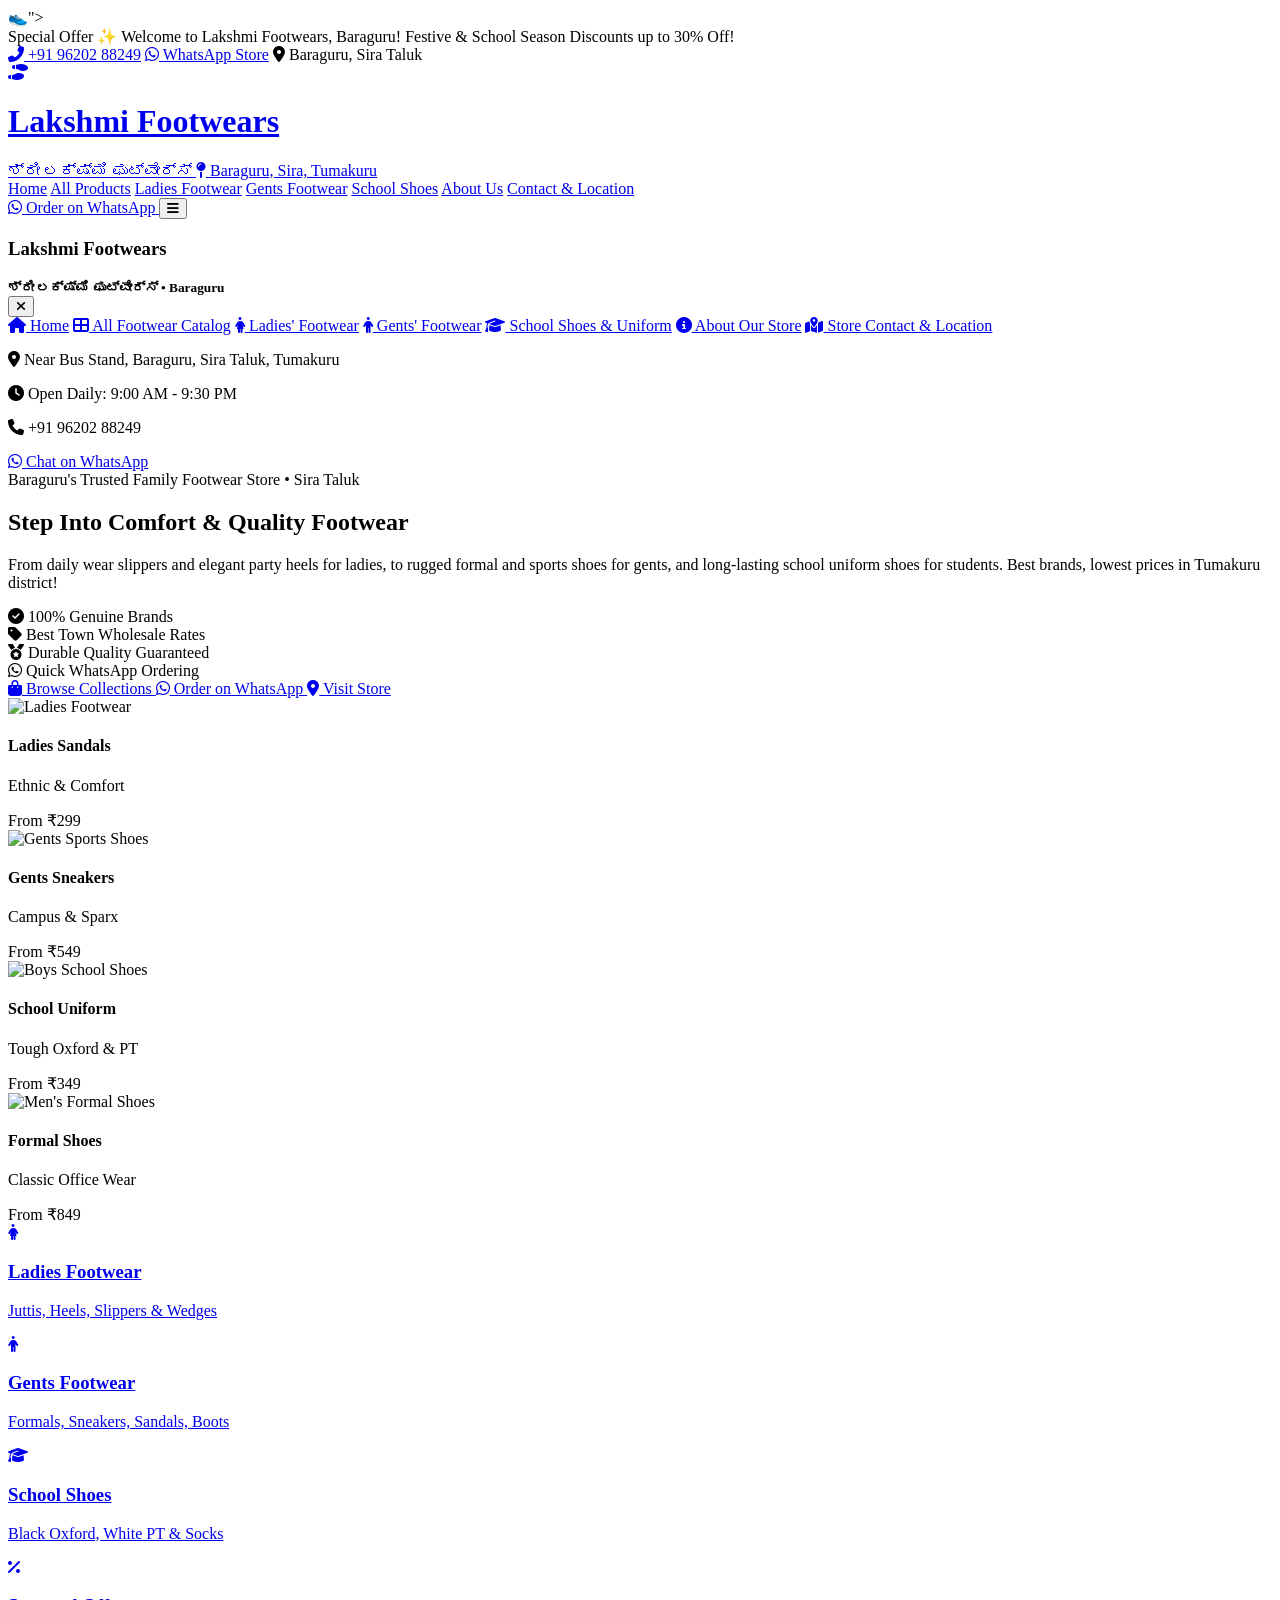
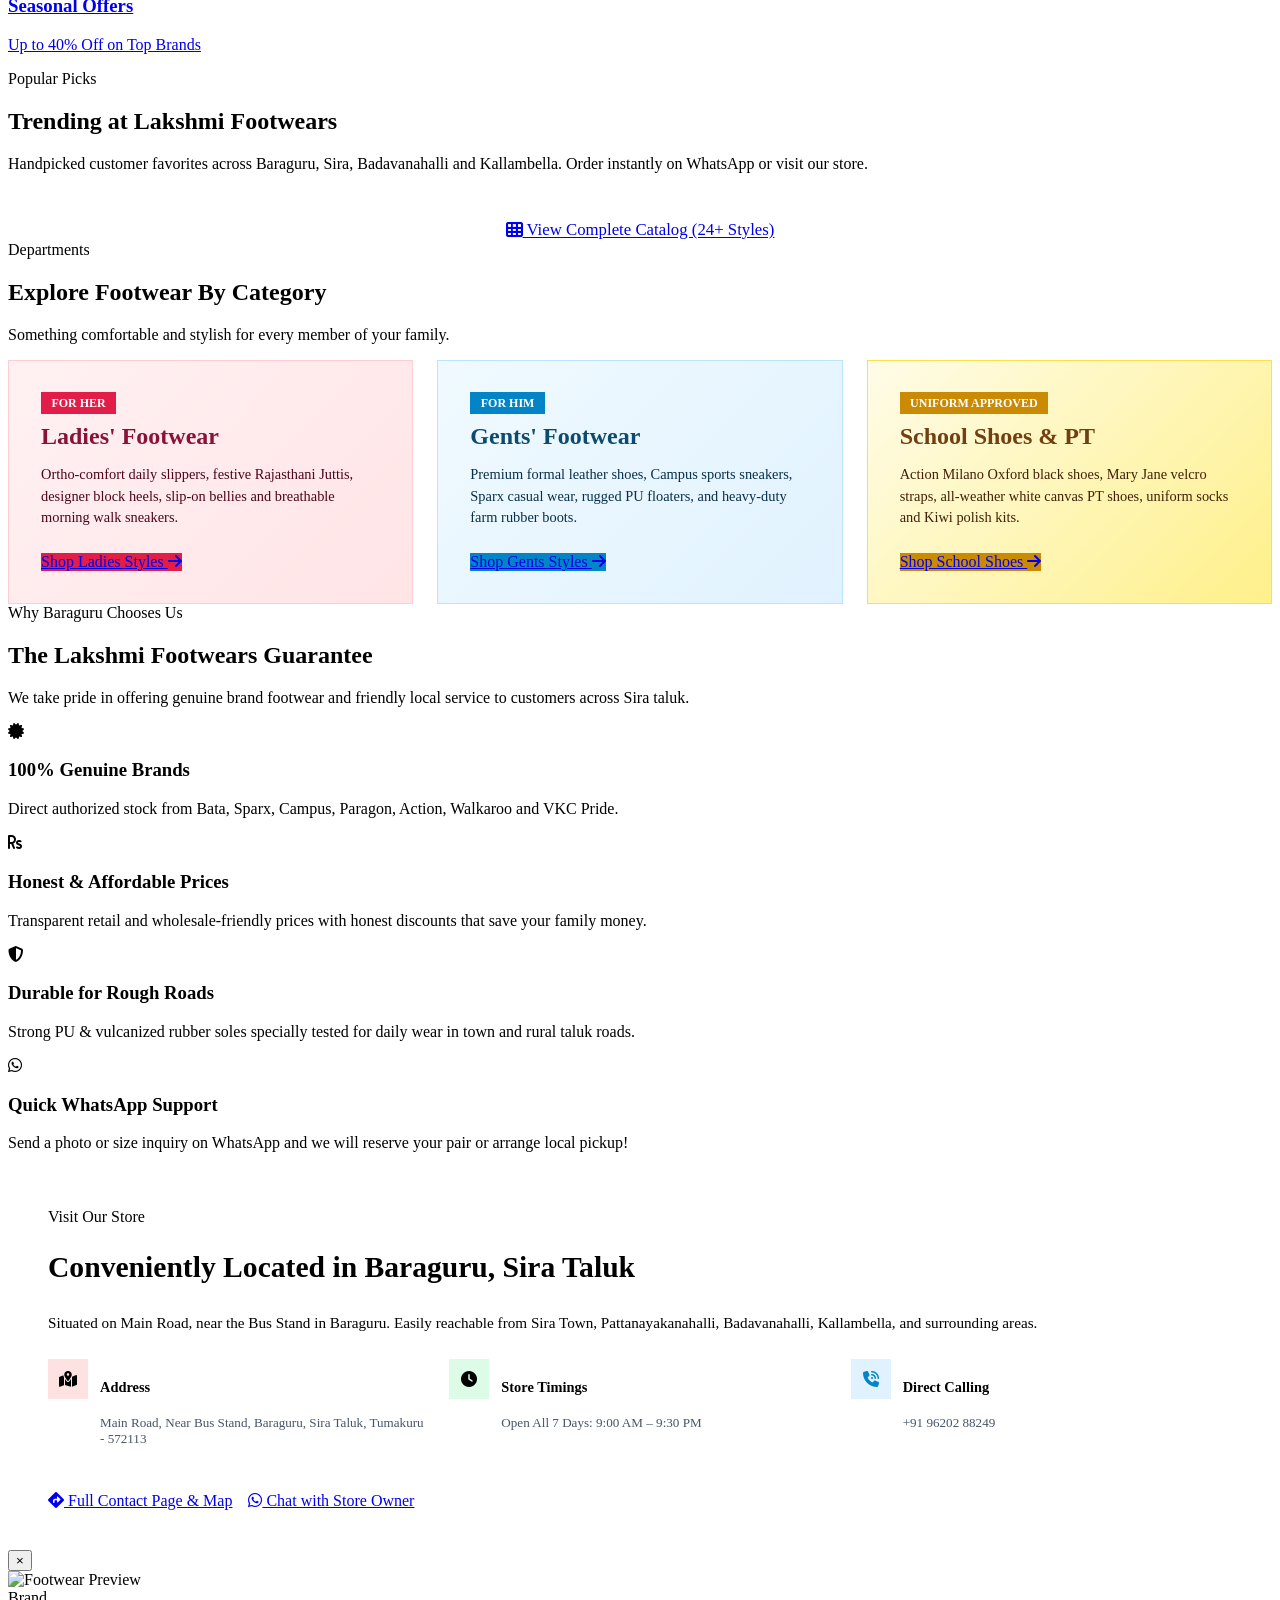
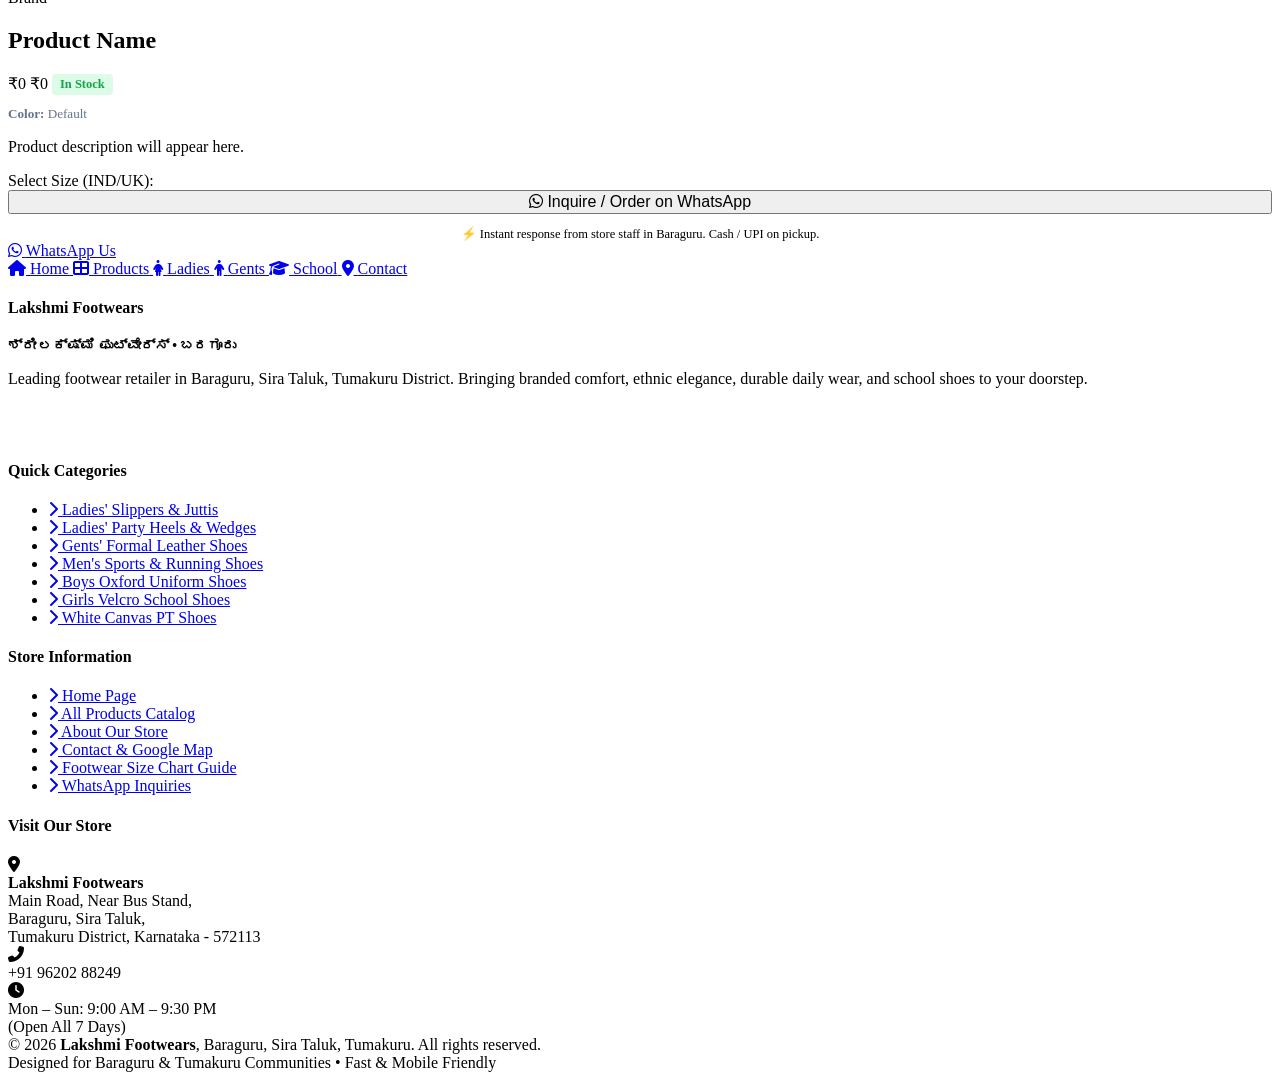
==== index.html @ 3af25283 "Add files via upload" ====
<!DOCTYPE html>
<html lang="en">
<head>
  <meta charset="UTF-8">
  <meta name="viewport" content="width=device-width, initial-scale=1.0">
  <title>Lakshmi Footwears | Baraguru, Sira Taluk, Tumakuru | Ladies, Gents & School Shoes</title>
  <meta name="description" content="Lakshmi Footwears in Baraguru, Sira Taluk, Tumakuru, Karnataka. Best quality ladies footwear, gents shoes, chappals, sandals and durable school uniform shoes at affordable prices.">
  <meta name="keywords" content="Lakshmi Footwears, Baraguru, Sira Taluk, Tumakuru, Karnataka, shoes in Baraguru, ladies footwear Baraguru, gents shoes Sira, school shoes Baraguru, Bata, Sparx, Paragon, Campus">
  
  <!-- Favicon -->
  <link rel="icon" type="image/svg+xml" href="images/favicon.svg"><text y=%22.9em%22 font-size=%2290%22>👟</text></svg>">
  
  <!-- Google Fonts: Poppins -->
  <link rel="preconnect" href="https://fonts.googleapis.com">
  <link rel="preconnect" href="https://fonts.gstatic.com" crossorigin>
  <link href="https://fonts.googleapis.com/css2?family=Poppins:wght@300;400;500;600;700;800&display=swap" rel="stylesheet">
  
  <!-- Font Awesome Icons -->
  <link rel="stylesheet" href="https://cdnjs.cloudflare.com/ajax/libs/font-awesome/6.4.0/css/all.min.css">
  
  <!-- Main Stylesheet -->
  <link rel="stylesheet" href="css/style.css">
</head>
<body>

  <!-- Top Announcement Bar -->
  <aside class="top-strip" aria-label="Announcement">
    <div class="container top-strip-inner">
      <div class="top-strip-text">
        <span class="top-badge">Special Offer</span>
        <span>✨ Welcome to Lakshmi Footwears, Baraguru! Festive & School Season Discounts up to 30% Off!</span>
      </div>
      <div class="top-strip-contacts">
        <a href="tel:+919620288249"><i class="fas fa-phone-alt"></i> +91 96202 88249</a>
        <a href="https://wa.me/919620288249" target="_blank"><i class="fab fa-whatsapp"></i> WhatsApp Store</a>
        <span><i class="fas fa-map-marker-alt"></i> Baraguru, Sira Taluk</span>
      </div>
    </div>
  </aside>

  <!-- Main Navigation Header -->
  <header class="main-header">
    <div class="container header-inner">
      <a href="index.html" class="brand-logo" aria-label="Lakshmi Footwears Home">
        <div class="logo-icon">
          <i class="fas fa-shoe-prints"></i>
        </div>
        <div class="logo-text">
          <h1>Lakshmi Footwears</h1>
          <span class="kannada-sub">ಶ್ರೀ ಲಕ್ಷ್ಮಿ ಫುಟ್‌ವೇರ್ಸ್</span>
          <span class="location-tag"><i class="fas fa-map-pin"></i> Baraguru, Sira, Tumakuru</span>
        </div>
      </a>

      <!-- Desktop Navigation Links -->
      <nav class="main-nav" aria-label="Main Navigation">
        <a href="index.html" class="nav-link active">Home</a>
        <a href="products.html" class="nav-link">All Products</a>
        <a href="ladies.html" class="nav-link">Ladies Footwear</a>
        <a href="gents.html" class="nav-link">Gents Footwear</a>
        <a href="school-shoes.html" class="nav-link">School Shoes</a>
        <a href="about.html" class="nav-link">About Us</a>
        <a href="contact.html" class="nav-link">Contact & Location</a>
      </nav>

      <!-- Header Actions -->
      <div class="header-actions">
        <a href="https://wa.me/919620288249?text=Hello%20Lakshmi%20Footwears%20Baraguru,%20I%20want%20to%20inquire%20about%20your%20shoes." target="_blank" class="btn-header-whatsapp">
          <i class="fab fa-whatsapp"></i>
          <span>Order on WhatsApp</span>
        </a>
        <button class="mobile-menu-btn" id="mobile-menu-btn" aria-label="Open Mobile Menu">
          <i class="fas fa-bars"></i>
        </button>
      </div>
    </div>
  </header>

  <!-- Mobile Off-canvas Drawer -->
  <div class="mobile-drawer-overlay" id="mobile-drawer-overlay"></div>
  <aside class="mobile-drawer" id="mobile-drawer" aria-label="Mobile Navigation Drawer">
    <div class="mobile-drawer-header">
      <div>
        <h3>Lakshmi Footwears</h3>
        <small style="color: var(--secondary); font-weight:600;">ಶ್ರೀ ಲಕ್ಷ್ಮಿ ಫುಟ್‌ವೇರ್ಸ್ • Baraguru</small>
      </div>
      <button class="close-drawer-btn" id="close-drawer-btn" aria-label="Close menu">
        <i class="fas fa-times"></i>
      </button>
    </div>
    <nav class="mobile-drawer-nav">
      <a href="index.html" class="mobile-drawer-link active"><i class="fas fa-home"></i> Home</a>
      <a href="products.html" class="mobile-drawer-link"><i class="fas fa-th-large"></i> All Footwear Catalog</a>
      <a href="ladies.html" class="mobile-drawer-link"><i class="fas fa-female"></i> Ladies' Footwear</a>
      <a href="gents.html" class="mobile-drawer-link"><i class="fas fa-male"></i> Gents' Footwear</a>
      <a href="school-shoes.html" class="mobile-drawer-link"><i class="fas fa-graduation-cap"></i> School Shoes & Uniform</a>
      <a href="about.html" class="mobile-drawer-link"><i class="fas fa-info-circle"></i> About Our Store</a>
      <a href="contact.html" class="mobile-drawer-link"><i class="fas fa-map-marked-alt"></i> Store Contact & Location</a>
    </nav>

    <div class="mobile-drawer-footer">
      <div class="mobile-drawer-info">
        <p><i class="fas fa-map-marker-alt"></i> Near Bus Stand, Baraguru, Sira Taluk, Tumakuru</p>
        <p><i class="fas fa-clock"></i> Open Daily: 9:00 AM - 9:30 PM</p>
        <p><i class="fas fa-phone"></i> +91 96202 88249</p>
      </div>
      <a href="https://wa.me/919620288249" target="_blank" class="btn-whatsapp-hero" style="width: 100%; justify-content: center;">
        <i class="fab fa-whatsapp"></i> Chat on WhatsApp
      </a>
    </div>
  </aside>

  <!-- Hero Section -->
  <section class="hero-section">
    <div class="hero-pattern"></div>
    <div class="container hero-grid">
      <div class="hero-content">
        <div class="hero-badge-pill">
          <span class="dot"></span>
          <span>Baraguru's Trusted Family Footwear Store • Sira Taluk</span>
        </div>
        <h1 class="hero-title">
          Step Into <span class="highlight">Comfort & Quality</span> Footwear
        </h1>
        <p class="hero-subtitle">
          From daily wear slippers and elegant party heels for ladies, to rugged formal and sports shoes for gents, and long-lasting school uniform shoes for students. Best brands, lowest prices in Tumakuru district!
        </p>

        <div class="hero-features-chips">
          <div class="hero-chip"><i class="fas fa-check-circle"></i> 100% Genuine Brands</div>
          <div class="hero-chip"><i class="fas fa-tag"></i> Best Town Wholesale Rates</div>
          <div class="hero-chip"><i class="fas fa-medal"></i> Durable Quality Guaranteed</div>
          <div class="hero-chip"><i class="fab fa-whatsapp"></i> Quick WhatsApp Ordering</div>
        </div>

        <div class="hero-cta-group">
          <a href="products.html" class="btn-primary">
            <i class="fas fa-shopping-bag"></i> Browse Collections
          </a>
          <a href="https://wa.me/919620288249?text=Namaskara%20Lakshmi%20Footwears!%20I%20would%20like%20to%20know%20more%20about%20your%20available%20shoes." target="_blank" class="btn-whatsapp-hero">
            <i class="fab fa-whatsapp"></i> Order on WhatsApp
          </a>
          <a href="contact.html" class="btn-secondary">
            <i class="fas fa-map-marker-alt"></i> Visit Store
          </a>
        </div>
      </div>

      <!-- Hero Showcase Visual -->
      <div class="hero-card-showcase">
        <div class="hero-showcase-grid">
          <div class="hero-mini-card">
            <div class="hero-mini-img-wrap">
              <img src="https://images.unsplash.com/photo-1543163521-1bf539c55dd2?auto=format&fit=crop&w=400&q=80" alt="Ladies Footwear">
            </div>
            <div class="hero-mini-content">
              <h4>Ladies Sandals</h4>
              <p>Ethnic & Comfort</p>
              <div class="hero-mini-price">From ₹299</div>
            </div>
          </div>

          <div class="hero-mini-card">
            <div class="hero-mini-img-wrap">
              <img src="https://images.unsplash.com/photo-1542291026-7eec264c27ff?auto=format&fit=crop&w=400&q=80" alt="Gents Sports Shoes">
            </div>
            <div class="hero-mini-content">
              <h4>Gents Sneakers</h4>
              <p>Campus & Sparx</p>
              <div class="hero-mini-price">From ₹549</div>
            </div>
          </div>

          <div class="hero-mini-card">
            <div class="hero-mini-img-wrap">
              <img src="https://images.unsplash.com/photo-1514989940723-e8e51635b782?auto=format&fit=crop&w=400&q=80" alt="Boys School Shoes">
            </div>
            <div class="hero-mini-content">
              <h4>School Uniform</h4>
              <p>Tough Oxford & PT</p>
              <div class="hero-mini-price">From ₹349</div>
            </div>
          </div>

          <div class="hero-mini-card">
            <div class="hero-mini-img-wrap">
              <img src="https://images.unsplash.com/photo-1533867617858-e7b97e060509?auto=format&fit=crop&w=400&q=80" alt="Men's Formal Shoes">
            </div>
            <div class="hero-mini-content">
              <h4>Formal Shoes</h4>
              <p>Classic Office Wear</p>
              <div class="hero-mini-price">From ₹849</div>
            </div>
          </div>
        </div>
      </div>
    </div>
  </section>

  <!-- Quick Category Selection Bar -->
  <section class="category-pills-bar">
    <div class="container">
      <div class="category-pills-grid">
        <a href="ladies.html" class="category-banner-card">
          <div class="cat-icon-box cat-ladies">
            <i class="fas fa-female"></i>
          </div>
          <div class="cat-text">
            <h3>Ladies Footwear</h3>
            <p>Juttis, Heels, Slippers & Wedges</p>
          </div>
        </a>

        <a href="gents.html" class="category-banner-card">
          <div class="cat-icon-box cat-gents">
            <i class="fas fa-male"></i>
          </div>
          <div class="cat-text">
            <h3>Gents Footwear</h3>
            <p>Formals, Sneakers, Sandals, Boots</p>
          </div>
        </a>

        <a href="school-shoes.html" class="category-banner-card">
          <div class="cat-icon-box cat-school">
            <i class="fas fa-graduation-cap"></i>
          </div>
          <div class="cat-text">
            <h3>School Shoes</h3>
            <p>Black Oxford, White PT & Socks</p>
          </div>
        </a>

        <a href="products.html" class="category-banner-card">
          <div class="cat-icon-box cat-offers">
            <i class="fas fa-percentage"></i>
          </div>
          <div class="cat-text">
            <h3>Seasonal Offers</h3>
            <p>Up to 40% Off on Top Brands</p>
          </div>
        </a>
      </div>
    </div>
  </section>

  <!-- Featured Products Section -->
  <section class="section-padding">
    <div class="container">
      <div class="section-header">
        <span class="section-tag">Popular Picks</span>
        <h2 class="section-title">Trending at Lakshmi Footwears</h2>
        <p class="section-desc">Handpicked customer favorites across Baraguru, Sira, Badavanahalli and Kallambella. Order instantly on WhatsApp or visit our store.</p>
      </div>

      <div class="products-grid" id="featured-products-container">
        <!-- Products populated dynamically via js/main.js -->
      </div>

      <div style="text-align: center; margin-top: 3rem;">
        <a href="products.html" class="btn-primary" style="padding: 0.9rem 2.2rem; font-size: 1.05rem;">
          <i class="fas fa-th"></i> View Complete Catalog (24+ Styles)
        </a>
      </div>
    </div>
  </section>

  <!-- Category Showcase Banners -->
  <section class="section-padding" style="background: #ffffff; border-top: 1px solid var(--border-color); border-bottom: 1px solid var(--border-color);">
    <div class="container">
      <div class="section-header">
        <span class="section-tag">Departments</span>
        <h2 class="section-title">Explore Footwear By Category</h2>
        <p class="section-desc">Something comfortable and stylish for every member of your family.</p>
      </div>

      <div style="display: grid; grid-template-columns: repeat(auto-fit, minmax(300px, 1fr)); gap: 1.5rem;">
        
        <!-- Ladies Banner Card -->
        <div style="background: linear-gradient(135deg, #fff1f2, #ffe4e6); border-radius: var(--radius-lg); padding: 2rem; border: 1px solid #fecdd3; display: flex; flex-direction: column; justify-content: space-between;">
          <div>
            <span style="background: #e11d48; color: #fff; padding: 0.25rem 0.65rem; border-radius: var(--radius-sm); font-size: 0.75rem; font-weight: 700; text-transform: uppercase;">For Her</span>
            <h3 style="font-size: 1.5rem; color: #881337; margin: 0.75rem 0 0.5rem; font-weight: 800;">Ladies' Footwear</h3>
            <p style="font-size: 0.9rem; color: #4c0519; line-height: 1.5; margin-bottom: 1.5rem;">
              Ortho-comfort daily slippers, festive Rajasthani Juttis, designer block heels, slip-on bellies and breathable morning walk sneakers.
            </p>
          </div>
          <a href="ladies.html" class="btn-primary" style="background: #e11d48; border-color: #e11d48; width: fit-content;">
            Shop Ladies Styles <i class="fas fa-arrow-right"></i>
          </a>
        </div>

        <!-- Gents Banner Card -->
        <div style="background: linear-gradient(135deg, #f0f9ff, #e0f2fe); border-radius: var(--radius-lg); padding: 2rem; border: 1px solid #bae6fd; display: flex; flex-direction: column; justify-content: space-between;">
          <div>
            <span style="background: #0284c7; color: #fff; padding: 0.25rem 0.65rem; border-radius: var(--radius-sm); font-size: 0.75rem; font-weight: 700; text-transform: uppercase;">For Him</span>
            <h3 style="font-size: 1.5rem; color: #0c4a6e; margin: 0.75rem 0 0.5rem; font-weight: 800;">Gents' Footwear</h3>
            <p style="font-size: 0.9rem; color: #082f49; line-height: 1.5; margin-bottom: 1.5rem;">
              Premium formal leather shoes, Campus sports sneakers, Sparx casual wear, rugged PU floaters, and heavy-duty farm rubber boots.
            </p>
          </div>
          <a href="gents.html" class="btn-primary" style="background: #0284c7; border-color: #0284c7; width: fit-content;">
            Shop Gents Styles <i class="fas fa-arrow-right"></i>
          </a>
        </div>

        <!-- School Shoes Banner Card -->
        <div style="background: linear-gradient(135deg, #fefce8, #fef08a); border-radius: var(--radius-lg); padding: 2rem; border: 1px solid #fde047; display: flex; flex-direction: column; justify-content: space-between;">
          <div>
            <span style="background: #ca8a04; color: #fff; padding: 0.25rem 0.65rem; border-radius: var(--radius-sm); font-size: 0.75rem; font-weight: 700; text-transform: uppercase;">Uniform Approved</span>
            <h3 style="font-size: 1.5rem; color: #713f12; margin: 0.75rem 0 0.5rem; font-weight: 800;">School Shoes & PT</h3>
            <p style="font-size: 0.9rem; color: #422006; line-height: 1.5; margin-bottom: 1.5rem;">
              Action Milano Oxford black shoes, Mary Jane velcro straps, all-weather white canvas PT shoes, uniform socks and Kiwi polish kits.
            </p>
          </div>
          <a href="school-shoes.html" class="btn-primary" style="background: #ca8a04; border-color: #ca8a04; width: fit-content;">
            Shop School Shoes <i class="fas fa-arrow-right"></i>
          </a>
        </div>

      </div>
    </div>
  </section>

  <!-- Store Highlights / Why Choose Us -->
  <section class="section-padding highlights-section">
    <div class="container">
      <div class="section-header">
        <span class="section-tag">Why Baraguru Chooses Us</span>
        <h2 class="section-title">The Lakshmi Footwears Guarantee</h2>
        <p class="section-desc">We take pride in offering genuine brand footwear and friendly local service to customers across Sira taluk.</p>
      </div>

      <div class="highlights-grid">
        <div class="highlight-card">
          <div class="highlight-icon-circle">
            <i class="fas fa-certificate"></i>
          </div>
          <h3>100% Genuine Brands</h3>
          <p>Direct authorized stock from Bata, Sparx, Campus, Paragon, Action, Walkaroo and VKC Pride.</p>
        </div>

        <div class="highlight-card">
          <div class="highlight-icon-circle">
            <i class="fas fa-rupee-sign"></i>
          </div>
          <h3>Honest & Affordable Prices</h3>
          <p>Transparent retail and wholesale-friendly prices with honest discounts that save your family money.</p>
        </div>

        <div class="highlight-card">
          <div class="highlight-icon-circle">
            <i class="fas fa-shield-alt"></i>
          </div>
          <h3>Durable for Rough Roads</h3>
          <p>Strong PU & vulcanized rubber soles specially tested for daily wear in town and rural taluk roads.</p>
        </div>

        <div class="highlight-card">
          <div class="highlight-icon-circle">
            <i class="fab fa-whatsapp"></i>
          </div>
          <h3>Quick WhatsApp Support</h3>
          <p>Send a photo or size inquiry on WhatsApp and we will reserve your pair or arrange local pickup!</p>
        </div>
      </div>
    </div>
  </section>

  <!-- Quick Store Location & Contact Banner -->
  <section class="section-padding" style="background: var(--bg-main);">
    <div class="container">
      <div style="background: #ffffff; border-radius: var(--radius-lg); border: 1px solid var(--border-color); overflow: hidden; box-shadow: var(--shadow-md);">
        <div style="display: grid; grid-template-columns: 1fr; gap: 0;">
          <div style="padding: 2.5rem; display: flex; flex-direction: column; justify-content: center;">
            <span class="section-tag" style="width: fit-content;">Visit Our Store</span>
            <h2 style="font-size: 1.85rem; font-weight: 800; color: var(--primary); margin-bottom: 0.75rem;">
              Conveniently Located in Baraguru, Sira Taluk
            </h2>
            <p style="color: var(--text-muted); font-size: 0.95rem; margin-bottom: 1.5rem; line-height: 1.6;">
              Situated on Main Road, near the Bus Stand in Baraguru. Easily reachable from Sira Town, Pattanayakanahalli, Badavanahalli, Kallambella, and surrounding areas.
            </p>

            <div style="display: grid; grid-template-columns: repeat(auto-fit, minmax(220px, 1fr)); gap: 1.25rem; margin-bottom: 2rem;">
              <div style="display: flex; gap: 0.75rem; align-items: flex-start;">
                <div style="width: 40px; height: 40px; background: #fee2e2; color: var(--secondary); border-radius: var(--radius-md); display: flex; align-items: center; justify-content: center; flex-shrink: 0;">
                  <i class="fas fa-map-marked-alt"></i>
                </div>
                <div>
                  <h4 style="font-size: 0.9rem; font-weight: 700; color: var(--primary);">Address</h4>
                  <p style="font-size: 0.82rem; color: #475569;">Main Road, Near Bus Stand, Baraguru, Sira Taluk, Tumakuru - 572113</p>
                </div>
              </div>

              <div style="display: flex; gap: 0.75rem; align-items: flex-start;">
                <div style="width: 40px; height: 40px; background: #dcfce7; color: var(--whatsapp-dark); border-radius: var(--radius-md); display: flex; align-items: center; justify-content: center; flex-shrink: 0;">
                  <i class="fas fa-clock"></i>
                </div>
                <div>
                  <h4 style="font-size: 0.9rem; font-weight: 700; color: var(--primary);">Store Timings</h4>
                  <p style="font-size: 0.82rem; color: #475569;">Open All 7 Days: 9:00 AM – 9:30 PM</p>
                </div>
              </div>

              <div style="display: flex; gap: 0.75rem; align-items: flex-start;">
                <div style="width: 40px; height: 40px; background: #e0f2fe; color: #0284c7; border-radius: var(--radius-md); display: flex; align-items: center; justify-content: center; flex-shrink: 0;">
                  <i class="fas fa-phone-volume"></i>
                </div>
                <div>
                  <h4 style="font-size: 0.9rem; font-weight: 700; color: var(--primary);">Direct Calling</h4>
                  <p style="font-size: 0.82rem; color: #475569;">+91 96202 88249</p>
                </div>
              </div>
            </div>

            <div style="display: flex; flex-wrap: wrap; gap: 1rem;">
              <a href="contact.html" class="btn-primary">
                <i class="fas fa-directions"></i> Full Contact Page & Map
              </a>
              <a href="https://wa.me/919620288249?text=Namaskara!%20I%20am%20coming%20to%20visit%20Lakshmi%20Footwears%20Baraguru." target="_blank" class="btn-whatsapp-hero">
                <i class="fab fa-whatsapp"></i> Chat with Store Owner
              </a>
            </div>
          </div>
        </div>
      </div>
    </div>
  </section>

  <!-- Product Quick View Modal -->
  <div class="modal-overlay" id="product-modal">
    <div class="modal-container">
      <button class="modal-close-btn" id="modal-close-btn" aria-label="Close details modal">&times;</button>
      <div class="modal-content-grid">
        <div class="modal-image-col">
          <img id="modal-img" src="" alt="Footwear Preview">
        </div>
        <div class="modal-info-col">
          <span class="modal-brand-tag" id="modal-brand">Brand</span>
          <h2 class="modal-title" id="modal-title">Product Name</h2>
          
          <div class="modal-pricing">
            <span class="modal-price-current" id="modal-price">₹0</span>
            <span class="modal-price-original" id="modal-original-price">₹0</span>
            <span style="font-size: 0.78rem; background: #dcfce7; color: #16a34a; font-weight: 700; padding: 0.2rem 0.5rem; border-radius: 4px;">In Stock</span>
          </div>

          <p style="font-size: 0.82rem; color: #64748b; margin-bottom: 0.75rem;">
            <strong>Color:</strong> <span id="modal-color">Default</span>
          </p>

          <p class="modal-desc" id="modal-description">Product description will appear here.</p>

          <div class="modal-size-select-group">
            <label>Select Size (IND/UK):</label>
            <div class="size-selector-chips" id="modal-sizes-container">
              <!-- Rendered dynamically -->
            </div>
          </div>

          <div style="margin-top: auto; display: flex; flex-direction: column; gap: 0.75rem;">
            <button class="btn-whatsapp-hero" onclick="handleModalWhatsAppOrder()" style="width: 100%; justify-content: center; font-size: 1rem;">
              <i class="fab fa-whatsapp"></i> Inquire / Order on WhatsApp
            </button>
            <small style="color: var(--text-muted); text-align: center; font-size: 0.78rem;">
              ⚡ Instant response from store staff in Baraguru. Cash / UPI on pickup.
            </small>
          </div>
        </div>
      </div>
    </div>
  </div>

  <!-- Floating WhatsApp Action Button -->
  <a href="https://wa.me/919620288249" target="_blank" class="floating-whatsapp" id="floating-whatsapp-btn" aria-label="Chat on WhatsApp">
    <i class="fab fa-whatsapp"></i>
    <span>WhatsApp Us</span>
  </a>

  <!-- Mobile Bottom Sticky Navigation Bar -->
  <nav class="mobile-bottom-bar" aria-label="Mobile Navigation">
    <a href="index.html" class="bottom-bar-item active">
      <i class="fas fa-home"></i>
      <span>Home</span>
    </a>
    <a href="products.html" class="bottom-bar-item">
      <i class="fas fa-th-large"></i>
      <span>Products</span>
    </a>
    <a href="ladies.html" class="bottom-bar-item">
      <i class="fas fa-female"></i>
      <span>Ladies</span>
    </a>
    <a href="gents.html" class="bottom-bar-item">
      <i class="fas fa-male"></i>
      <span>Gents</span>
    </a>
    <a href="school-shoes.html" class="bottom-bar-item">
      <i class="fas fa-graduation-cap"></i>
      <span>School</span>
    </a>
    <a href="contact.html" class="bottom-bar-item">
      <i class="fas fa-map-marker-alt"></i>
      <span>Contact</span>
    </a>
  </nav>

  <!-- Footer -->
  <footer class="main-footer">
    <div class="container footer-grid">
      <div class="footer-col">
        <h4>Lakshmi Footwears</h4>
        <p style="color: var(--accent); font-weight: 600; font-size: 0.85rem; margin-bottom: 0.5rem;">ಶ್ರೀ ಲಕ್ಷ್ಮಿ ಫುಟ್‌ವೇರ್ಸ್ • ಬರಗೂರು</p>
        <p class="footer-about-text">
          Leading footwear retailer in Baraguru, Sira Taluk, Tumakuru District. Bringing branded comfort, ethnic elegance, durable daily wear, and school shoes to your doorstep.
        </p>
        <div style="display: flex; gap: 0.75rem; margin-top: 1rem;">
          <a href="https://wa.me/919620288249" target="_blank" style="width: 36px; height: 36px; background: rgba(255,255,255,0.1); border-radius: 50%; display: flex; align-items: center; justify-content: center; color: #fff;"><i class="fab fa-whatsapp"></i></a>
          <a href="tel:+919620288249" style="width: 36px; height: 36px; background: rgba(255,255,255,0.1); border-radius: 50%; display: flex; align-items: center; justify-content: center; color: #fff;"><i class="fas fa-phone"></i></a>
          <a href="contact.html" style="width: 36px; height: 36px; background: rgba(255,255,255,0.1); border-radius: 50%; display: flex; align-items: center; justify-content: center; color: #fff;"><i class="fas fa-map-marker-alt"></i></a>
        </div>
      </div>

      <div class="footer-col">
        <h4>Quick Categories</h4>
        <ul class="footer-links-list">
          <li><a href="ladies.html"><i class="fas fa-chevron-right"></i> Ladies' Slippers & Juttis</a></li>
          <li><a href="ladies.html"><i class="fas fa-chevron-right"></i> Ladies' Party Heels & Wedges</a></li>
          <li><a href="gents.html"><i class="fas fa-chevron-right"></i> Gents' Formal Leather Shoes</a></li>
          <li><a href="gents.html"><i class="fas fa-chevron-right"></i> Men's Sports & Running Shoes</a></li>
          <li><a href="school-shoes.html"><i class="fas fa-chevron-right"></i> Boys Oxford Uniform Shoes</a></li>
          <li><a href="school-shoes.html"><i class="fas fa-chevron-right"></i> Girls Velcro School Shoes</a></li>
          <li><a href="school-shoes.html"><i class="fas fa-chevron-right"></i> White Canvas PT Shoes</a></li>
        </ul>
      </div>

      <div class="footer-col">
        <h4>Store Information</h4>
        <ul class="footer-links-list">
          <li><a href="index.html"><i class="fas fa-chevron-right"></i> Home Page</a></li>
          <li><a href="products.html"><i class="fas fa-chevron-right"></i> All Products Catalog</a></li>
          <li><a href="about.html"><i class="fas fa-chevron-right"></i> About Our Store</a></li>
          <li><a href="contact.html"><i class="fas fa-chevron-right"></i> Contact & Google Map</a></li>
          <li><a href="school-shoes.html#size-chart"><i class="fas fa-chevron-right"></i> Footwear Size Chart Guide</a></li>
          <li><a href="https://wa.me/919620288249" target="_blank"><i class="fas fa-chevron-right"></i> WhatsApp Inquiries</a></li>
        </ul>
      </div>


      <div class="footer-col">
        <h4>Visit Our Store</h4>
        <div class="footer-contact-item">
          <i class="fas fa-map-marker-alt"></i>
          <div>
            <strong>Lakshmi Footwears</strong><br>
            Main Road, Near Bus Stand,<br>
            Baraguru, Sira Taluk,<br>
            Tumakuru District, Karnataka - 572113
          </div>
        </div>
        <div class="footer-contact-item">
          <i class="fas fa-phone-alt"></i>
          <div>+91 96202 88249</div>
        </div>
        <div class="footer-contact-item">
          <i class="fas fa-clock"></i>
          <div>Mon – Sun: 9:00 AM – 9:30 PM<br>(Open All 7 Days)</div>
        </div>
      </div>
    </div>

    <div class="container footer-bottom">
      <div>
        © 2026 <strong>Lakshmi Footwears</strong>, Baraguru, Sira Taluk, Tumakuru. All rights reserved.
      </div>
      <div>
        Designed for Baraguru & Tumakuru Communities • Fast & Mobile Friendly
      </div>
    </div>
  </footer>

  <!-- Scripts -->
  <script src="js/products-data.js"></script>
  <script src="js/main.js"></script>
</body>
</html>
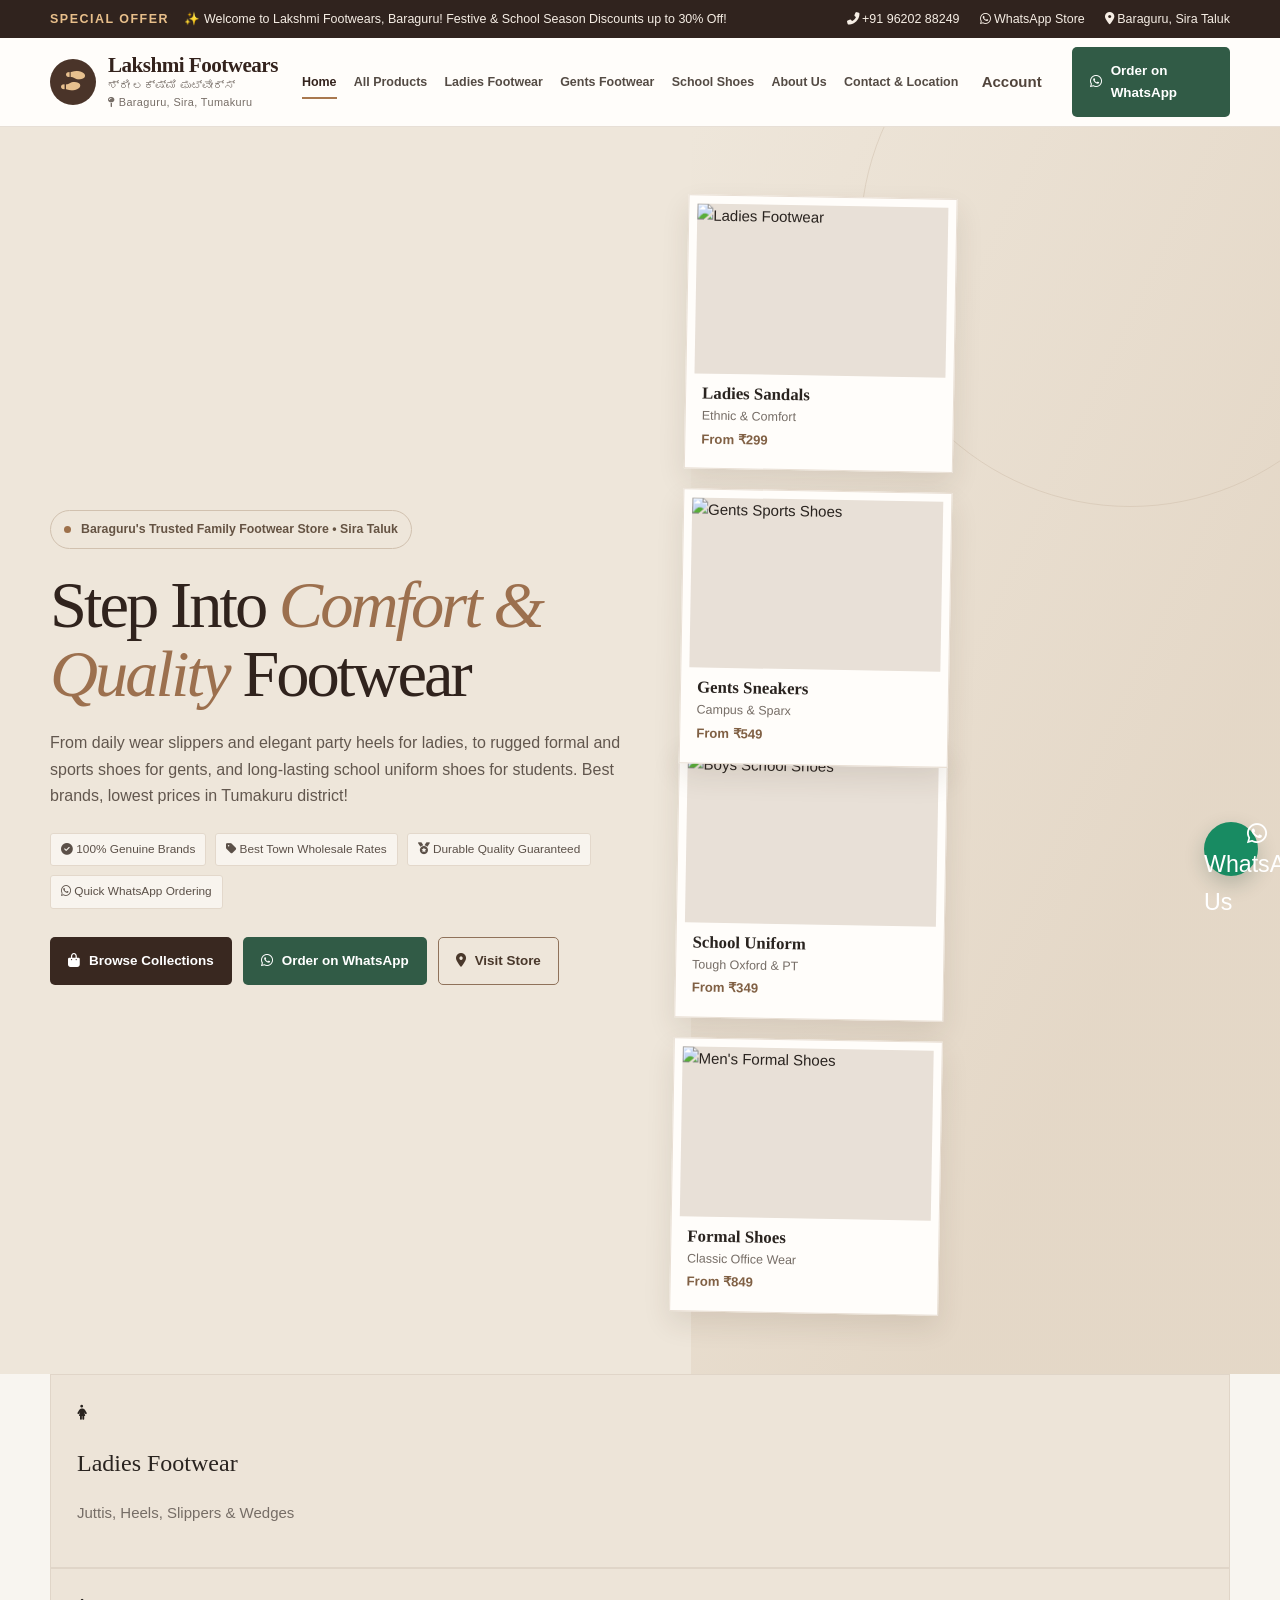
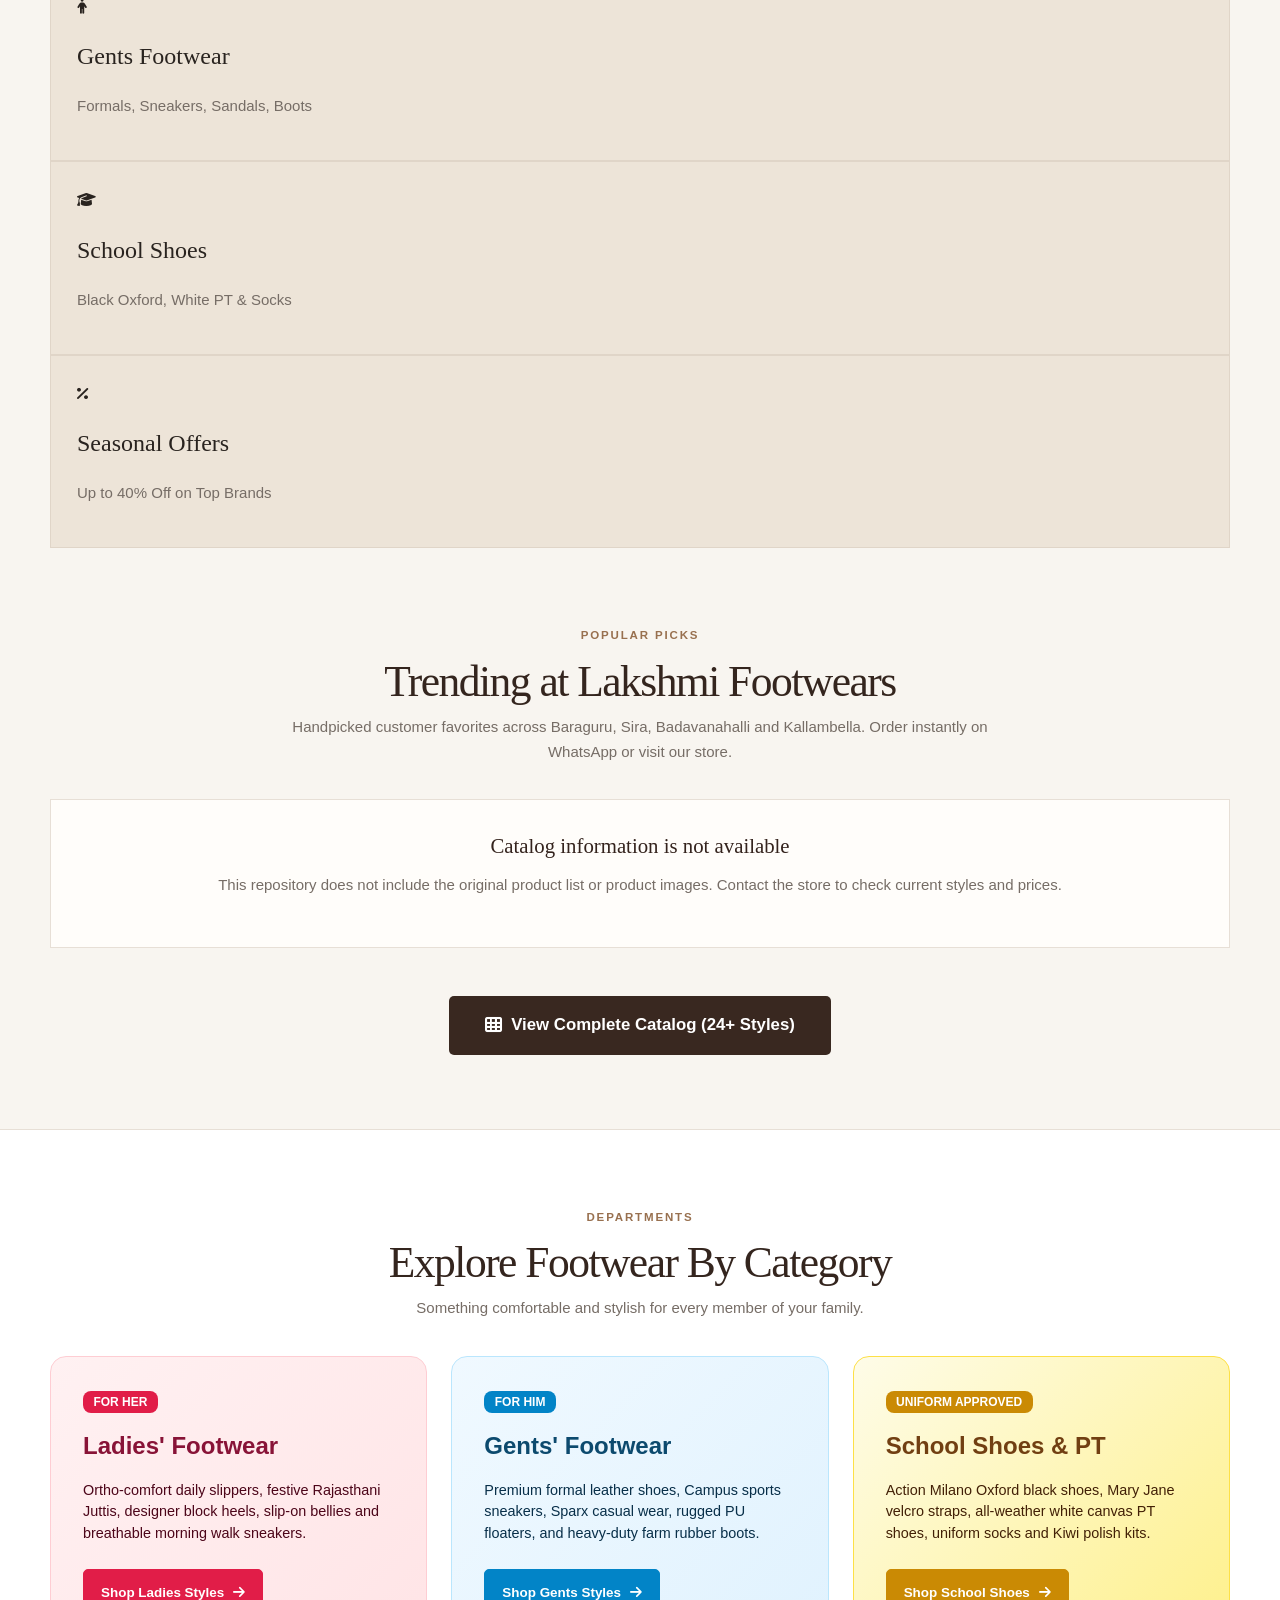
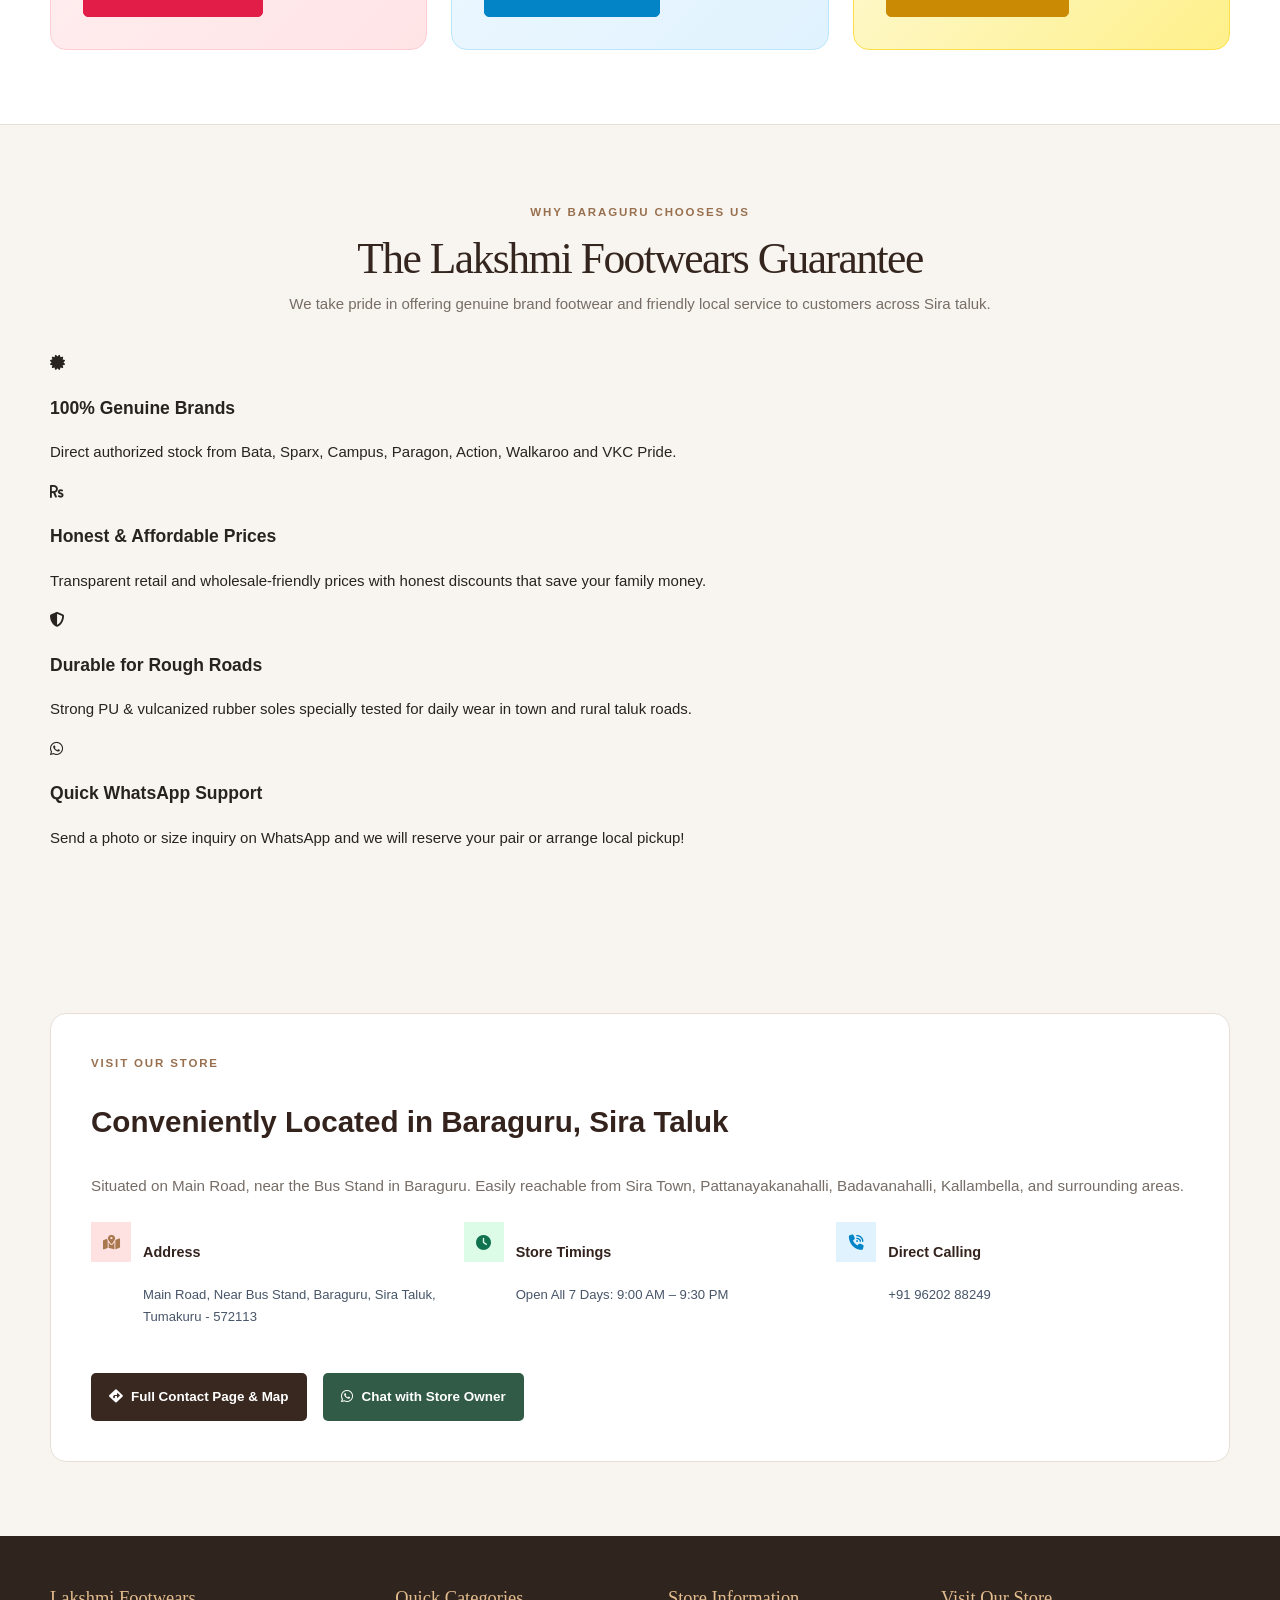
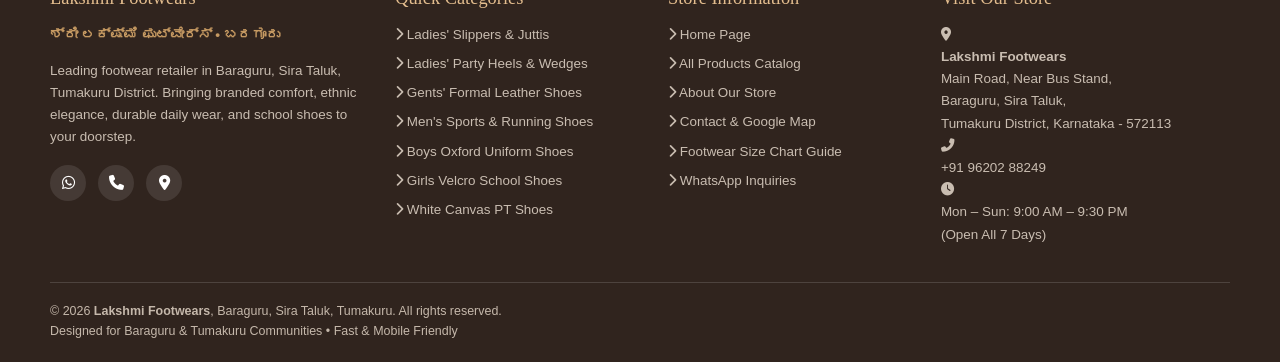
==== commit b6872dfe: "Redesign Lakshmi Footwears storefront" ====
--- a/index.html
+++ b/index.html
@@ -8,7 +8,7 @@
   <meta name="keywords" content="Lakshmi Footwears, Baraguru, Sira Taluk, Tumakuru, Karnataka, shoes in Baraguru, ladies footwear Baraguru, gents shoes Sira, school shoes Baraguru, Bata, Sparx, Paragon, Campus">
   
   <!-- Favicon -->
-  <link rel="icon" type="image/svg+xml" href="images/favicon.svg"><text y=%22.9em%22 font-size=%2290%22>👟</text></svg>">
+  <link rel="icon" type="image/svg+xml" href="images/favicon.svg">
   
   <!-- Google Fonts: Poppins -->
   <link rel="preconnect" href="https://fonts.googleapis.com">
--- a/css/style.css
+++ b/css/style.css
@@ -0,0 +1,6 @@
+:root{--primary:#34231d;--secondary:#a9784e;--accent:#c69a62;--bg-main:#f8f5f0;--surface:#fffdfa;--text-main:#29231f;--text-muted:#766d66;--border-color:#e7dfd6;--whatsapp:#168b62;--whatsapp-dark:#11724f;--radius-sm:8px;--radius-lg:16px;--shadow-lg:0 18px 50px rgba(53,39,28,.11);--serif:Georgia,'Times New Roman',serif;--sans:'DM Sans',Arial,sans-serif}
+*{box-sizing:border-box}html{scroll-behavior:smooth}body{margin:0;background:var(--bg-main);color:var(--text-main);font-family:var(--sans);font-size:15px;line-height:1.65}img{display:block;max-width:100%}a{color:inherit;text-decoration:none}button,input,select,textarea{font:inherit}button,a{-webkit-tap-highlight-color:transparent}.container{width:min(1180px,calc(100% - 44px));margin-inline:auto}.top-strip{background:#30231e;color:#f6eee5;font-size:.78rem}.top-strip-inner,.top-strip-contacts{display:flex;align-items:center;justify-content:space-between;gap:18px}.top-strip-inner{min-height:38px}.top-strip-contacts{gap:20px}.top-strip a:hover{color:#e9c394}.top-badge{color:#e8bf8b;font-weight:700;text-transform:uppercase;letter-spacing:.12em;margin-right:12px}.main-header{position:sticky;top:0;z-index:50;background:rgba(255,253,250,.96);border-bottom:1px solid var(--border-color);backdrop-filter:blur(14px)}.header-inner{min-height:88px;display:flex;align-items:center;justify-content:space-between;gap:24px}.brand-logo{display:flex;align-items:center;gap:12px;flex-shrink:0}.logo-icon{width:46px;height:46px;display:grid;place-items:center;background:#4a3429;color:#e7c08e;border-radius:50%;font-size:1.2rem}.logo-text h1{font:600 1.32rem/1.1 var(--serif);letter-spacing:-.025em;margin:0;color:#34231d}.kannada-sub,.location-tag{display:block;font-size:.68rem;color:var(--text-muted);line-height:1.5}.location-tag{letter-spacing:.035em}.main-nav{display:flex;align-items:center;gap:clamp(9px,1.35vw,21px)}.nav-link{font-size:.78rem;font-weight:600;color:#544b44;white-space:nowrap;padding:10px 0;position:relative}.nav-link:after{content:'';height:2px;position:absolute;bottom:3px;left:0;width:0;background:var(--secondary);transition:width .2s}.nav-link:hover:after,.nav-link.active:after{width:100%}.nav-link.active{color:var(--primary)}.header-actions{display:flex;align-items:center;gap:10px}.btn-header-whatsapp,.btn-primary,.btn-secondary,.btn-whatsapp-hero{display:inline-flex;align-items:center;justify-content:center;gap:9px;border:1px solid transparent;border-radius:5px;padding:12px 17px;font-weight:700;font-size:.84rem;transition:transform .2s,background .2s,color .2s;cursor:pointer}.btn-header-whatsapp,.btn-whatsapp-hero{background:#315b46;color:white}.btn-header-whatsapp:hover,.btn-whatsapp-hero:hover{background:#244b38;transform:translateY(-2px)}.btn-primary{background:#392820;color:white}.btn-primary:hover{background:#664832;transform:translateY(-2px)}.btn-secondary{border-color:#8f725a;color:#49382b;background:transparent}.btn-secondary:hover{background:#f0e7dc}.mobile-menu-btn{display:none;background:none;border:1px solid var(--border-color);border-radius:4px;padding:9px 12px;color:var(--primary)}.mobile-drawer-overlay{display:none;position:fixed;inset:0;background:#211a15aa;z-index:90}.mobile-drawer{position:fixed;top:0;bottom:0;left:0;width:min(350px,88vw);background:var(--surface);z-index:91;padding:24px;transform:translateX(-105%);transition:transform .25s;overflow-y:auto}.mobile-drawer.open{transform:translateX(0)}body.drawer-open .mobile-drawer-overlay{display:block}.mobile-drawer-header{display:flex;justify-content:space-between;align-items:center;padding-bottom:20px;border-bottom:1px solid var(--border-color)}.mobile-drawer-header h3{font:600 1.3rem var(--serif);margin:0}.close-drawer-btn{background:none;border:0;font-size:1.5rem;color:var(--primary)}.mobile-drawer-nav{display:grid;padding:16px 0}.mobile-drawer-link{padding:11px 5px;border-bottom:1px solid #eee7df;font-weight:600}.mobile-drawer-link i{width:24px;color:var(--secondary)}.mobile-drawer-footer{padding-top:12px}.mobile-drawer-info{color:var(--text-muted);font-size:.88rem}.hero-section{position:relative;overflow:hidden;background:#eee6da;padding:72px 0 78px}.hero-section:before{content:'';position:absolute;inset:0 0 0 54%;background:linear-gradient(115deg,transparent,#dfd0bd 70%);opacity:.65}.hero-pattern{position:absolute;width:540px;height:540px;right:-120px;top:-160px;border:1px solid #cdbba6;border-radius:50%;opacity:.45}.hero-grid{position:relative;display:grid;grid-template-columns:1fr .95fr;align-items:center;gap:48px}.hero-content{max-width:640px}.hero-badge-pill{display:inline-flex;align-items:center;gap:10px;padding:8px 13px;border:1px solid #d1c1af;border-radius:30px;color:#655343;font-size:.77rem;font-weight:600}.dot{width:7px;height:7px;background:#9d704a;border-radius:50%}.hero-title{font:500 clamp(2.6rem,5.2vw,4.6rem)/1.05 var(--serif);letter-spacing:-.045em;color:#30231d;margin:21px 0}.highlight{color:#9c704e;font-style:italic}.hero-subtitle{font-size:1rem;max-width:580px;color:#62574e}.hero-features-chips{display:flex;flex-wrap:wrap;gap:9px;margin:23px 0 28px}.hero-chip{font-size:.74rem;color:#5b5048;background:#f8f4ee;border:1px solid #e3d8cb;padding:6px 10px;border-radius:3px}.hero-cta-group{display:flex;gap:11px;flex-wrap:wrap}.hero-card-showcase{display:grid;grid-template-columns:1fr 1fr;gap:14px;transform:rotate(1deg)}.hero-mini-card{background:#fffdfa;padding:8px;box-shadow:0 12px 28px #44301a1c;border:1px solid #e9dfd4}.hero-mini-card:nth-child(even){transform:translateY(20px)}.hero-mini-img-wrap{height:170px;overflow:hidden;background:#e8e0d7}.hero-mini-img-wrap img{height:100%;width:100%;object-fit:cover}.hero-mini-content{padding:10px 8px}.hero-mini-content h4{margin:0;font:600 1.05rem var(--serif)}.hero-mini-content p{margin:2px 0;color:var(--text-muted);font-size:.78rem}.hero-mini-price{color:#806044;font-weight:700;font-size:.82rem}.section-padding{padding:74px 0}.section-header{text-align:center;max-width:720px;margin:0 auto 35px}.section-tag{text-transform:uppercase;color:#98704f;font-size:.72rem;font-weight:700;letter-spacing:.16em}.section-title{font:500 clamp(2rem,3.4vw,3rem)/1.15 var(--serif);letter-spacing:-.035em;margin:9px 0;color:#34251e}.section-desc{color:var(--text-muted);margin:0 auto}.category-banner-card{display:block;position:relative;min-height:175px;padding:26px;background:#ede4d8;border:1px solid #e0d5c8;transition:.2s}.category-banner-card:hover{transform:translateY(-4px);box-shadow:var(--shadow-lg)}.category-banner-card h3{font:500 1.5rem var(--serif)}.category-banner-card p{color:var(--text-muted)}.products-grid{display:grid;grid-template-columns:repeat(4,minmax(0,1fr));gap:18px}.product-empty-state{grid-column:1/-1;padding:34px 24px;text-align:center;background:#fffdfa;border:1px solid var(--border-color);color:var(--text-muted)}.product-empty-state h3{font:500 1.3rem var(--serif);color:var(--primary);margin:0 0 6px}.filter-toolbar{display:flex;align-items:center;justify-content:space-between;gap:18px;flex-wrap:wrap;margin-bottom:26px}.search-input-wrapper{position:relative;flex:1;min-width:240px}.search-input-wrapper i{position:absolute;left:14px;top:50%;transform:translateY(-50%);color:#897b6f}.search-input{width:100%;border:1px solid var(--border-color);background:white;padding:12px 14px 12px 42px;outline:none}.search-input:focus,.form-control:focus{border-color:#9d7656;box-shadow:0 0 0 3px #a9784e1c}.filter-btn-group{display:flex;gap:7px;flex-wrap:wrap}.filter-btn{background:transparent;border:1px solid var(--border-color);padding:9px 13px;color:#5e534b;cursor:pointer}.filter-btn.active,.filter-btn:hover{background:#403027;color:white;border-color:#403027}.page-hero{padding:54px 0;background:#eee6da}.page-hero h1{font:500 clamp(2.1rem,4vw,3.4rem)/1.12 var(--serif);margin:0 0 12px;color:var(--primary)}.page-hero p{max-width:720px;color:#655b53}.contact-info-card,.contact-form-card,.contact-layout-grid>*, .about-card{background:#fffdfa;border:1px solid var(--border-color);padding:24px}.contact-info-icon{width:44px;height:44px;background:#f0e7dc;color:#8e6747;display:grid;place-items:center;margin-bottom:14px}.contact-info-text h3{font:600 1.1rem var(--serif);margin:0 0 8px}.contact-info-text p{color:var(--text-muted);margin:0}.contact-layout-grid{display:grid;grid-template-columns:1.1fr .9fr;gap:22px}.contact-form-card h3{font:500 1.5rem var(--serif);margin:0}.contact-form-card>p{color:var(--text-muted)}.form-group{margin:15px 0}.form-group label{display:block;font-size:.83rem;font-weight:700;margin-bottom:5px}.form-control{width:100%;border:1px solid var(--border-color);padding:11px 12px;background:white;color:var(--text-main);outline:none}.form-status{margin-top:12px;font-size:.88rem}.main-footer{background:#30241e;color:#eee5dc;padding:52px 0 20px}.footer-grid{display:grid;grid-template-columns:1.3fr 1fr 1fr 1.2fr;gap:32px}.footer-col h3,.footer-col h4{font:500 1.15rem var(--serif);color:#e3bd8e;margin:0 0 15px}.footer-about-text,.footer-col li,.footer-contact-item{font-size:.84rem;color:#c9bdb1}.footer-links-list{list-style:none;padding:0;margin:0}.footer-links-list li{margin:7px 0}.footer-links-list a:hover{color:#ebcda6}.footer-bottom{border-top:1px solid #ffffff24;margin-top:36px;padding-top:18px;color:#c5b8ab;font-size:.78rem}.floating-whatsapp{position:fixed;right:22px;bottom:24px;width:54px;height:54px;border-radius:50%;display:grid;place-items:center;background:#188b62;color:white;font-size:1.45rem;z-index:40;box-shadow:0 8px 20px #173b2d3a}.mobile-bottom-bar{display:none}.modal-overlay{display:none;position:fixed;inset:0;background:#1d1713b8;z-index:110;align-items:center;justify-content:center;padding:18px}.modal-overlay.open{display:flex}.modal-container{background:#fffdfa;width:min(850px,100%);padding:28px;position:relative}.modal-close-btn{position:absolute;right:12px;top:8px;background:none;border:0;font-size:1.8rem;cursor:pointer}.modal-content-grid{display:grid;grid-template-columns:1fr 1fr;gap:24px}.modal-image-col img{width:100%;max-height:400px;object-fit:contain;background:#f2eee8}.modal-title{font:500 1.8rem var(--serif)}.account-trigger{border:0;background:transparent;color:#51443b;font-weight:700;cursor:pointer}.account-modal{width:min(440px,100%);padding:34px}.account-modal h2{font:500 2rem var(--serif);margin:0}.account-modal p{color:var(--text-muted)}.account-tabs{display:flex;border-bottom:1px solid var(--border-color);margin:18px 0}.account-tabs button{flex:1;background:none;border:0;padding:10px;cursor:pointer;color:var(--text-muted)}.account-tabs button.active{color:var(--primary);border-bottom:2px solid var(--secondary);font-weight:700}.account-note{font-size:.78rem;background:#f3eee7;padding:12px;color:#685d54}.password-row{position:relative}.password-row .form-control{padding-right:70px}.password-toggle{position:absolute;right:8px;top:50%;transform:translateY(-50%);border:0;background:none;color:#826449;cursor:pointer}.sr-only{position:absolute;width:1px;height:1px;padding:0;margin:-1px;overflow:hidden;clip:rect(0,0,0,0);white-space:nowrap;border:0}:focus-visible{outline:3px solid #b68a5e;outline-offset:3px}
+@media(max-width:1080px){.main-nav{display:none}.mobile-menu-btn{display:block}.header-inner{min-height:76px}.header-actions{margin-left:auto}.products-grid{grid-template-columns:repeat(3,minmax(0,1fr))}.footer-grid{grid-template-columns:repeat(2,1fr)}}
+@media(max-width:700px){.container{width:min(100% - 30px,560px)}.top-strip-contacts{display:none}.top-strip-inner{justify-content:center;min-height:34px}.top-strip-text{font-size:.7rem}.header-inner{gap:8px}.logo-icon{width:39px;height:39px}.logo-text h1{font-size:1.12rem}.location-tag{font-size:.62rem}.btn-header-whatsapp{padding:9px 10px;font-size:.74rem}.btn-header-whatsapp span{display:none}.hero-section{padding:48px 0 58px}.hero-section:before{inset:50% 0 0}.hero-grid{grid-template-columns:1fr;gap:35px}.hero-title{font-size:clamp(2.5rem,13vw,3.7rem)}.hero-subtitle{font-size:.94rem}.hero-card-showcase{max-width:480px;margin:auto}.hero-mini-img-wrap{height:135px}.section-padding{padding:54px 0}.section-header{margin-bottom:25px}.products-grid{grid-template-columns:repeat(2,minmax(0,1fr));gap:11px}.filter-toolbar{align-items:stretch}.search-input-wrapper{flex-basis:100%}.filter-btn-group{width:100%;overflow:auto;flex-wrap:nowrap}.filter-btn{white-space:nowrap;font-size:.79rem}.contact-layout-grid{grid-template-columns:1fr}.footer-grid{grid-template-columns:1fr 1fr;gap:22px}.mobile-bottom-bar{position:fixed;display:flex;bottom:0;left:0;right:0;z-index:45;background:#fffdfa;border-top:1px solid var(--border-color);justify-content:space-around;padding:8px 3px calc(8px + env(safe-area-inset-bottom))}.bottom-bar-item{display:grid;justify-items:center;gap:2px;color:#776b60;font-size:.62rem;min-width:42px}.bottom-bar-item i{font-size:1rem}.bottom-bar-item.active{color:#7b563a}.floating-whatsapp{bottom:76px;right:16px;width:48px;height:48px}.main-footer{padding-bottom:84px}.modal-content-grid{grid-template-columns:1fr}.modal-image-col img{max-height:250px}}
+@media(max-width:420px){.footer-grid{grid-template-columns:1fr}.hero-cta-group>*{flex:1 1 100%}.hero-mini-img-wrap{height:112px}.hero-mini-content h4{font-size:.92rem}.hero-mini-content{padding:8px 5px}}
+@media(prefers-reduced-motion:reduce){*,*:before,*:after{scroll-behavior:auto!important;transition:none!important;animation:none!important}}
